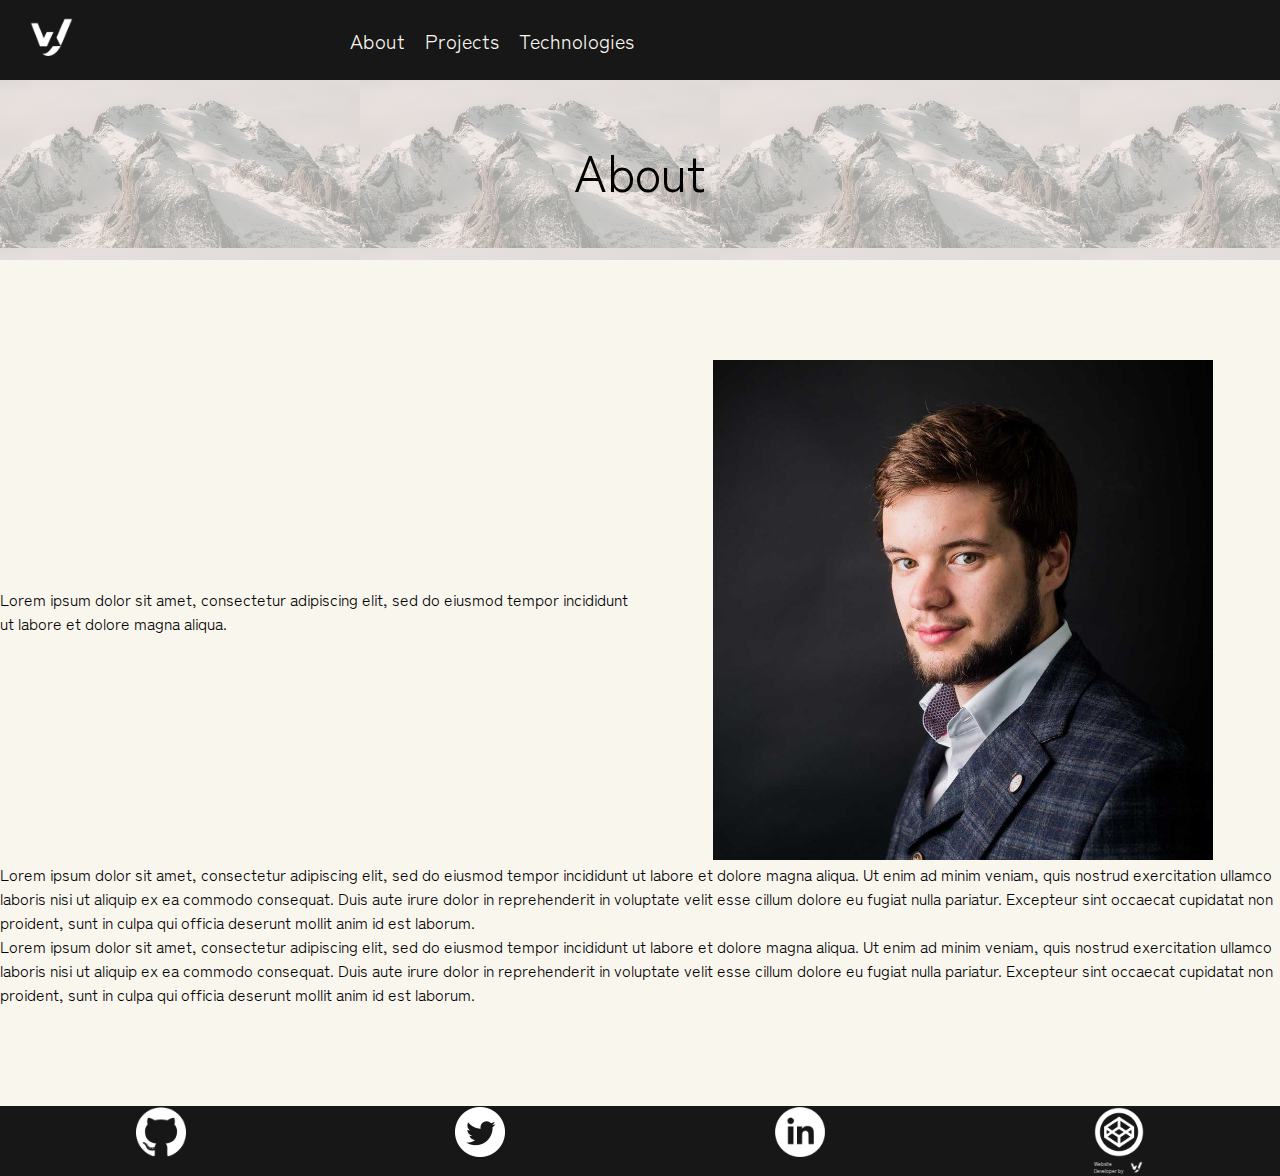
==== about.html @ 42b2b903 "All pages added, blocks being developed for each page" ====
<!DOCTYPE html>
<html lang="en">
<head>
    <meta charset="UTF-8">
    <meta http-equiv="X-UA-Compatible" content="IE=edge">
    <meta name="viewport" content="width=device-width, initial-scale=1.0">
    <link rel="stylesheet" href="style.css">
    <link rel="preconnect" href="https://fonts.googleapis.com">
    <link rel="preconnect" href="https://fonts.gstatic.com" crossorigin>
    <link href="https://fonts.googleapis.com/css2?family=Zen+Kaku+Gothic+Antique:wght@300;400;500;700;900&display=swap" rel="stylesheet">
    <link rel="icon" type="image/x-icon" href="/assets/images/favicon.ico">
    <title>Portfolio Project</title>
</head>

<body>
    <header>
        <div class="container">
            <a href="index.html" class="logo"><img src="./assets/images/Logo.png" alt="Joe Worthington Junior Developer Logo"></a>
            <nav>
                <a href="about.html">About</a>
                <a href="portfolio.html">Projects</a>
                <a href="technologies.html">Technologies</a>
            </nav>
            <button onclick="mobileMenu()" class="hamburger">
                <div class="bar"></div>
            </button>
            <nav class="mobile-nav">
                <a href="about.html">About</a>
                <a href="portfolio.html">Projects</a>
                <a href="technologies.html">Technologies</a>
            </nav>
        </div>
    </header>
    <main>
        <section class="hero-block-variant" style="background:url(./assets/images/hero-images/about-hero.png)">
            <div class="container">
                <h1>About</h1>
            </div>
        </section>
        <section class="about-content-block">
            <div class="container">
                <p>
                    Lorem ipsum dolor sit amet, consectetur adipiscing elit, sed do eiusmod tempor incididunt ut labore et dolore magna aliqua. 
                </p>
            
                <div class="profile-pic">
                    <img src="./assets/images/1534412754009.jpg" alt="">
                </div>
               
                <p>
                    Lorem ipsum dolor sit amet, consectetur adipiscing elit, sed do eiusmod tempor incididunt ut labore et dolore magna aliqua. Ut enim ad minim veniam, quis nostrud exercitation ullamco laboris nisi ut aliquip ex ea commodo consequat. Duis aute irure dolor in reprehenderit in voluptate velit esse cillum dolore eu fugiat nulla pariatur. Excepteur sint occaecat cupidatat non proident, sunt in culpa qui officia deserunt mollit anim id est laborum.
                </p>
                <p>
                    Lorem ipsum dolor sit amet, consectetur adipiscing elit, sed do eiusmod tempor incididunt ut labore et dolore magna aliqua. Ut enim ad minim veniam, quis nostrud exercitation ullamco laboris nisi ut aliquip ex ea commodo consequat. Duis aute irure dolor in reprehenderit in voluptate velit esse cillum dolore eu fugiat nulla pariatur. Excepteur sint occaecat cupidatat non proident, sunt in culpa qui officia deserunt mollit anim id est laborum.
                </p>
            </div>
        </section>
    </main>
    <footer>
        <div class="container">
            <a href="https://github.com/Joseph-Worthington"><img src="./assets/images/social-images/GitHub-Mark-Light-120px-plus.png" alt="Link to GitHub account"></a>
            <a href="https://twitter.com/JoeWorthingto15"><img src="./assets/images/social-images/Twitter social icons - circle - white.png" alt="Link to Twitter account"></a>
            <a href="https://www.linkedin.com/in/joseph-ce-worthington/"><img src="./assets/images/social-images/linkedin-4-512.png" alt="Link to LinkedIn account"></a>
            <a href="https://codepen.io/josephworthington"><img src="./assets/images/social-images/codepen-logo.png" alt="Link to Codepens"></a>
            <div class="developer-signature">
                <span>Website Developer by</span>
                <img src="./assets/images/Logo.png" alt="Joe Worthington Junior Developer Logo">
            </div>
        </div>


    </footer>
    <script src="./assets/javascript/main.js"></script>
    
</body>

</html>
---- style.css ----
* {
  margin: 0;
  padding: 0;
  font-size: 10px;
  box-sizing: border-box;
}

body {
  background: #F9F6EE;
  margin: 0 auto;
}

.container {
  max-width: 1600px;
  display: grid;
  grid-template-columns: repeat(4, 1fr);
  align-items: center;
  justify-items: center;
}
@media (max-width: 768px) {
  .container {
    margin: 24px;
    gap: 26px 0;
  }
}

p, span, h1, h2, h3, h4, h5, h6, a {
  font-family: "Zen Kaku Gothic Antique", sans-serif;
  font-weight: 400;
}

h1 {
  font-size: 5rem;
}

h2 {
  font-size: 2.75rem;
}

h3 {
  font-size: 2rem;
}

p {
  font-size: 1.6rem;
}

img {
  max-width: 100%;
}

header {
  background: #171717;
  height: 8rem;
  display: flex;
  align-items: center;
}
header .container {
  padding: 0 24px;
  width: 100%;
}
header nav {
  list-style-type: none;
  display: flex;
  gap: 2rem;
  padding: 0 3rem;
}
header nav a {
  color: #F9F6EE;
  font-size: 2rem;
  position: relative;
  text-decoration: none;
}
header nav a:after {
  position: absolute;
  display: block;
  content: "";
  width: 0;
  height: 0.2rem;
  background-color: #8FBC8F;
  z-index: 3;
  left: 50%;
  transition: all 0.2s ease-out;
}
header nav a:hover::after {
  width: 100%;
  left: 1px;
}
header .hamburger {
  display: none;
  grid-column: 4;
  justify-self: end;
  right: 2rem;
  width: 35px;
  height: 35px;
  cursor: pointer;
  appearance: none;
  background: none;
  outline: none;
  border: none;
}
header .mobile-nav {
  display: none;
}
header .logo {
  max-width: 55px;
  justify-self: start;
  z-index: 99;
}
@media (max-width: 992px) {
  header nav {
    display: none;
  }
  header .hamburger {
    display: block;
    z-index: 3;
  }
  header .hamburger .bar, header .hamburger:after, header .hamburger:before {
    content: "";
    display: block;
    width: 100%;
    height: 5px;
    background: #F9F6EE;
    margin: 6px 0px;
    transition: 0.4s;
  }
  header .hamburger.is-active:before {
    transform: rotate(-45deg) translate(-0.9rem, 0.6rem);
  }
  header .hamburger.is-active:after {
    transform: rotate(45deg) translate(-0.9rem, -0.6rem);
  }
  header .hamburger.is-active .bar {
    opacity: 0;
  }
  header .mobile-nav {
    margin: 0 auto;
    position: fixed;
    display: flex;
    overflow: hidden;
    width: 100vw;
    height: 100vh;
    justify-content: center;
    flex-direction: column;
    align-items: center;
    background-color: #171717;
    top: 10px;
    right: -200vw;
    transition: 0.6s;
    padding: 0;
  }
  header .mobile-nav a {
    font-size: 5rem;
  }
  header .mobile-nav.is-active {
    right: 0;
  }
}

footer {
  background: #171717;
  width: 100%;
  padding: 1px;
}
footer img {
  max-height: 5rem;
  max-width: 5rem;
  border: 50%;
}
footer .developer-signature {
  width: 50px;
  display: flex;
  grid-column: 4;
}
footer .developer-signature img {
  max-height: 15px;
}
footer .developer-signature span {
  font-size: 0.5rem;
  color: #F9F6EE;
}

.hero-block {
  height: 89vh;
}
.hero-block .profile-picture {
  grid-column: 1/span 4;
}
.hero-block .opening-statement {
  grid-column: 1/span 4;
}

.hero-block-variant {
  height: 20vh;
  display: flex;
  justify-content: center;
  align-items: center;
}
.hero-block-variant h1 {
  grid-column: 1/span 4;
}

.intro-block {
  background-color: #171717;
  padding: 7.5rem 0;
}
.intro-block h2 {
  grid-column: 1/span 4;
  color: #F9F6EE;
}
.intro-block p {
  grid-column: 1/span 4;
  color: #F9F6EE;
  text-align: center;
}
.intro-block img {
  grid-column: 2/span 2;
}

.project-highlight {
  text-align: center;
  height: 100vh;
  overflow: scroll;
}
.project-highlight img {
  background: #D9D9D9;
  min-height: 145px;
  min-width: 145px;
}
.project-highlight .highlight-card-left {
  grid-column: 1/span 4;
  justify-self: start;
}
.project-highlight .highlight-card-right {
  grid-column: 1/span 4;
  justify-self: end;
}

.about-content-block {
  margin: 10rem 0;
}
.about-content-block .container {
  column-gap: 1rem;
}
.about-content-block .profile-pic {
  grid-column: 3/span 2;
}
.about-content-block p:first-of-type {
  grid-column: 1/span 2;
}
.about-content-block p:nth-child(n+3) {
  grid-column: 1/span 4;
}

/*# sourceMappingURL=style.css.map */
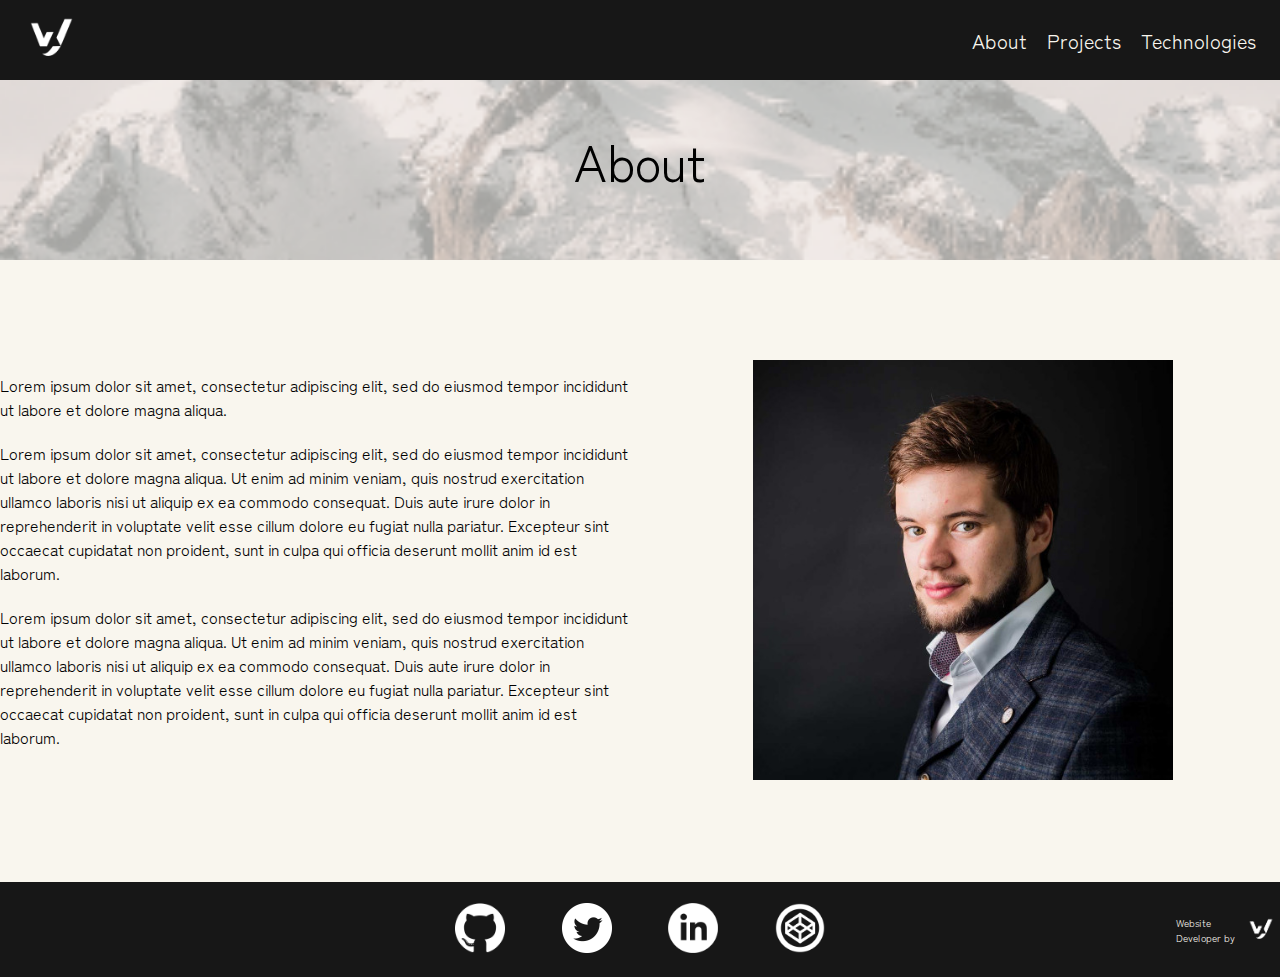
==== commit b1b16040: "Desktop updates" ====
--- a/about.html
+++ b/about.html
@@ -32,36 +32,42 @@
         </div>
     </header>
     <main>
-        <section class="hero-block-variant" style="background:url(./assets/images/hero-images/about-hero.png)">
+        <section class="hero-block-variant" style="background-image:url(./assets/images/hero-images/about-hero.png)">
             <div class="container">
                 <h1>About</h1>
             </div>
         </section>
         <section class="about-content-block">
             <div class="container">
-                <p>
-                    Lorem ipsum dolor sit amet, consectetur adipiscing elit, sed do eiusmod tempor incididunt ut labore et dolore magna aliqua. 
-                </p>
-            
+                <div class="content-wrapper">
+                    <p>
+                        Lorem ipsum dolor sit amet, consectetur adipiscing elit, sed do eiusmod tempor incididunt ut labore et dolore magna aliqua. 
+                    </p>
+                
+                    <div class="profile-pic-mobile">
+                        <img src="./assets/images/1534412754009.jpg" alt="">
+                    </div>
+                
+                    <p>
+                        Lorem ipsum dolor sit amet, consectetur adipiscing elit, sed do eiusmod tempor incididunt ut labore et dolore magna aliqua. Ut enim ad minim veniam, quis nostrud exercitation ullamco laboris nisi ut aliquip ex ea commodo consequat. Duis aute irure dolor in reprehenderit in voluptate velit esse cillum dolore eu fugiat nulla pariatur. Excepteur sint occaecat cupidatat non proident, sunt in culpa qui officia deserunt mollit anim id est laborum.
+                    </p>
+                    <p>
+                        Lorem ipsum dolor sit amet, consectetur adipiscing elit, sed do eiusmod tempor incididunt ut labore et dolore magna aliqua. Ut enim ad minim veniam, quis nostrud exercitation ullamco laboris nisi ut aliquip ex ea commodo consequat. Duis aute irure dolor in reprehenderit in voluptate velit esse cillum dolore eu fugiat nulla pariatur. Excepteur sint occaecat cupidatat non proident, sunt in culpa qui officia deserunt mollit anim id est laborum.
+                    </p>
+                </div>
                 <div class="profile-pic">
                     <img src="./assets/images/1534412754009.jpg" alt="">
                 </div>
                
-                <p>
-                    Lorem ipsum dolor sit amet, consectetur adipiscing elit, sed do eiusmod tempor incididunt ut labore et dolore magna aliqua. Ut enim ad minim veniam, quis nostrud exercitation ullamco laboris nisi ut aliquip ex ea commodo consequat. Duis aute irure dolor in reprehenderit in voluptate velit esse cillum dolore eu fugiat nulla pariatur. Excepteur sint occaecat cupidatat non proident, sunt in culpa qui officia deserunt mollit anim id est laborum.
-                </p>
-                <p>
-                    Lorem ipsum dolor sit amet, consectetur adipiscing elit, sed do eiusmod tempor incididunt ut labore et dolore magna aliqua. Ut enim ad minim veniam, quis nostrud exercitation ullamco laboris nisi ut aliquip ex ea commodo consequat. Duis aute irure dolor in reprehenderit in voluptate velit esse cillum dolore eu fugiat nulla pariatur. Excepteur sint occaecat cupidatat non proident, sunt in culpa qui officia deserunt mollit anim id est laborum.
-                </p>
             </div>
         </section>
     </main>
     <footer>
         <div class="container">
-            <a href="https://github.com/Joseph-Worthington"><img src="./assets/images/social-images/GitHub-Mark-Light-120px-plus.png" alt="Link to GitHub account"></a>
-            <a href="https://twitter.com/JoeWorthingto15"><img src="./assets/images/social-images/Twitter social icons - circle - white.png" alt="Link to Twitter account"></a>
-            <a href="https://www.linkedin.com/in/joseph-ce-worthington/"><img src="./assets/images/social-images/linkedin-4-512.png" alt="Link to LinkedIn account"></a>
-            <a href="https://codepen.io/josephworthington"><img src="./assets/images/social-images/codepen-logo.png" alt="Link to Codepens"></a>
+            <a class="github" href="https://github.com/Joseph-Worthington"><img src="./assets/images/social-images/GitHub-Mark-Light-120px-plus.png" alt="Link to GitHub account"></a>
+            <a class="twitter" href="https://twitter.com/JoeWorthingto15"><img src="./assets/images/social-images/Twitter social icons - circle - white.png" alt="Link to Twitter account"></a>
+            <a class="linkedin" href="https://www.linkedin.com/in/joseph-ce-worthington/"><img src="./assets/images/social-images/linkedin-4-512.png" alt="Link to LinkedIn account"></a>
+            <a class="codepen" href="https://codepen.io/josephworthington"><img src="./assets/images/social-images/codepen-logo.png" alt="Link to Codepens"></a>
             <div class="developer-signature">
                 <span>Website Developer by</span>
                 <img src="./assets/images/Logo.png" alt="Joe Worthington Junior Developer Logo">
--- a/style.css
+++ b/style.css
@@ -11,22 +11,25 @@
 }
 
 .container {
-  max-width: 1600px;
+  max-width: 1400px;
   display: grid;
-  grid-template-columns: repeat(4, 1fr);
+  grid-template-columns: repeat(12, 1fr);
   align-items: center;
   justify-items: center;
-}
-@media (max-width: 768px) {
+  margin: 0 auto;
+}
+@media (max-width: 992px) {
   .container {
     margin: 24px;
     gap: 26px 0;
-  }
-}
-
-p, span, h1, h2, h3, h4, h5, h6, a {
+    grid-template-columns: repeat(4, 1fr);
+  }
+}
+
+p, span, h1, h2, h3, h4, h5, h6, a, li {
   font-family: "Zen Kaku Gothic Antique", sans-serif;
   font-weight: 400;
+  margin-bottom: 2rem;
 }
 
 h1 {
@@ -47,6 +50,10 @@
 
 img {
   max-width: 100%;
+}
+
+ul {
+  list-style: none;
 }
 
 header {
@@ -63,13 +70,14 @@
   list-style-type: none;
   display: flex;
   gap: 2rem;
-  padding: 0 3rem;
+  grid-column: 12;
 }
 header nav a {
   color: #F9F6EE;
   font-size: 2rem;
   position: relative;
   text-decoration: none;
+  margin-top: 2rem;
 }
 header nav a:after {
   position: absolute;
@@ -105,15 +113,19 @@
 header .logo {
   max-width: 55px;
   justify-self: start;
-  z-index: 99;
-}
-@media (max-width: 992px) {
+  z-index: 100;
+  margin-top: 2rem;
+}
+@media (max-width: 992px) {
+  header .logo {
+    margin-top: 0;
+  }
   header nav {
     display: none;
   }
   header .hamburger {
     display: block;
-    z-index: 3;
+    z-index: 100;
   }
   header .hamburger .bar, header .hamburger:after, header .hamburger:before {
     content: "";
@@ -148,6 +160,7 @@
     right: -200vw;
     transition: 0.6s;
     padding: 0;
+    z-index: 99;
   }
   header .mobile-nav a {
     font-size: 5rem;
@@ -166,74 +179,154 @@
   max-height: 5rem;
   max-width: 5rem;
   border: 50%;
+  margin-top: 2rem;
+}
+footer .github {
+  grid-column: 5;
 }
 footer .developer-signature {
-  width: 50px;
+  width: 100px;
   display: flex;
-  grid-column: 4;
+  align-items: center;
+  grid-column: 12;
+  gird-column: span-2;
 }
 footer .developer-signature img {
-  max-height: 15px;
+  max-height: 30px;
+  margin-top: 0;
 }
 footer .developer-signature span {
-  font-size: 0.5rem;
+  font-size: 1rem;
   color: #F9F6EE;
+  margin-bottom: 0;
+}
+@media (max-width: 992px) {
+  footer img {
+    max-height: 5rem;
+    max-width: 5rem;
+    border: 50%;
+    margin-top: 0;
+  }
+  footer .developer-signature {
+    width: 50px;
+    grid-column: 4;
+  }
+  footer .developer-signature img {
+    max-height: 15px;
+  }
+  footer .developer-signature span {
+    font-size: 0.5rem;
+    margin-bottom: 2rem;
+  }
 }
 
 .hero-block {
-  height: 89vh;
+  height: 50vh;
+  height: 100%;
+  padding: 6.5rem 0;
 }
 .hero-block .profile-picture {
   grid-column: 1/span 4;
 }
 .hero-block .opening-statement {
-  grid-column: 1/span 4;
+  grid-column: 9/span 4;
+  justify-self: end;
+}
+.hero-block .opening-statement h2 {
+  text-align: right;
+}
+@media (max-width: 992px) {
+  .hero-block {
+    padding: 0;
+    height: 89vh;
+  }
+  .hero-block .opening-statement {
+    grid-column: 1/span 4;
+  }
+  .hero-block .opening-statement h2 {
+    text-align: left;
+  }
 }
 
 .hero-block-variant {
   height: 20vh;
-  display: flex;
-  justify-content: center;
-  align-items: center;
+  background-size: cover;
+  background-repeat: no-repeat;
+  background-position: center;
+}
+.hero-block-variant .container {
+  height: 100%;
 }
 .hero-block-variant h1 {
-  grid-column: 1/span 4;
+  grid-column: 6/span 2;
+}
+@media (max-width: 992px) {
+  .hero-block-variant h1 {
+    grid-column: 1/span 4;
+  }
 }
 
 .intro-block {
   background-color: #171717;
   padding: 7.5rem 0;
+  color: #F9F6EE;
 }
 .intro-block h2 {
-  grid-column: 1/span 4;
-  color: #F9F6EE;
+  grid-column: 6/span 2;
 }
 .intro-block p {
-  grid-column: 1/span 4;
-  color: #F9F6EE;
+  grid-column: 4/span 6;
   text-align: center;
 }
 .intro-block img {
-  grid-column: 2/span 2;
+  grid-column: 6/span 2;
+}
+@media (max-width: 992px) {
+  .intro-block h2 {
+    grid-column: 1/span 4;
+  }
+  .intro-block p {
+    grid-column: 1/span 4;
+    text-align: center;
+  }
+  .intro-block img {
+    grid-column: 2/span 2;
+  }
 }
 
 .project-highlight {
   text-align: center;
   height: 100vh;
-  overflow: scroll;
+  padding: 10vh;
 }
 .project-highlight img {
   background: #D9D9D9;
-  min-height: 145px;
-  min-width: 145px;
+  min-height: 100%;
+  min-width: 100%;
 }
 .project-highlight .highlight-card-left {
-  grid-column: 1/span 4;
-  justify-self: start;
+  grid-column: span 3;
 }
 .project-highlight .highlight-card-right {
-  grid-column: 1/span 4;
-  justify-self: end;
+  grid-column: span 3;
+}
+@media (max-width: 992px) {
+  .project-highlight {
+    padding: 0;
+    overflow: scroll;
+  }
+  .project-highlight img {
+    min-height: 145px;
+    min-width: 145px;
+  }
+  .project-highlight .highlight-card-left {
+    grid-column: 1/span 4;
+    justify-self: start;
+  }
+  .project-highlight .highlight-card-right {
+    grid-column: 1/span 4;
+    justify-self: end;
+  }
 }
 
 .about-content-block {
@@ -241,15 +334,138 @@
 }
 .about-content-block .container {
   column-gap: 1rem;
+  grid-auto-flow: row dense;
 }
 .about-content-block .profile-pic {
-  grid-column: 3/span 2;
-}
-.about-content-block p:first-of-type {
-  grid-column: 1/span 2;
-}
-.about-content-block p:nth-child(n+3) {
-  grid-column: 1/span 4;
+  grid-column: 8/span 4;
+}
+.about-content-block .content-wrapper {
+  grid-column: 1/span 6;
+}
+.about-content-block .profile-pic-mobile {
+  display: none;
+}
+@media (max-width: 992px) {
+  .about-content-block .profile-pic-mobile {
+    grid-column: 3/span 2;
+    display: block;
+  }
+  .about-content-block p:first-of-type {
+    grid-column: 1/span 2;
+  }
+  .about-content-block p:nth-child(n+3) {
+    grid-column: 1/span 4;
+  }
+}
+
+@media (max-width: 576px) {
+  .projects .project-card {
+    grid-column: 1/span 4;
+    justify-self: start;
+    position: relative;
+  }
+  .projects .project-card .info-card {
+    background: #171717;
+    color: #F9F6EE;
+  }
+  .projects .project-card .info-card-img {
+    position: absolute;
+    height: 40vw;
+    width: 40vw;
+    background-color: #8FBC8F;
+    left: 45vw;
+    top: 50%;
+    transform: translate(0, -50%);
+  }
+  .projects .project-card-reverse {
+    grid-column: 1/span 4;
+    justify-self: end;
+    position: relative;
+  }
+  .projects .project-card-reverse .info-card {
+    background: #F9F6EE;
+    color: #171717;
+  }
+  .projects .project-card-reverse .info-card-img {
+    position: absolute;
+    height: 40vw;
+    width: 40vw;
+    background-color: #8FBC8F;
+    right: 45vw;
+    top: 50%;
+    transform: translate(0, -50%);
+  }
+  .projects .info-card {
+    max-width: 65vw;
+    padding: 0 2rem;
+    opacity: 0.8;
+    position: relative;
+  }
+  .projects .info-card h2 {
+    padding: 2rem 0;
+  }
+  .projects .info-card ul {
+    padding: 2rem 0;
+    display: flex;
+    gap: 2rem;
+  }
+}
+
+.technology-wrapper {
+  position: relative;
+  display: flex;
+  flex-direction: column;
+  align-items: center;
+  justify-content: center;
+  gap: 10px;
+  margin: 4rem;
+  background-color: #F9F6EE;
+  color: #171717;
+  max-width: 400px;
+}
+.technology-wrapper:hover h2:after {
+  width: 100%;
+  left: 0;
+}
+.technology-wrapper * {
+  color: inherit;
+}
+.technology-wrapper h2 {
+  position: relative;
+}
+.technology-wrapper h2:after {
+  position: absolute;
+  display: block;
+  content: "";
+  width: 0;
+  height: 0.2rem;
+  background-color: #8FBC8F;
+  z-index: 3;
+  left: 50%;
+  transition: all 0.5s ease-out;
+}
+.technology-wrapper .info-card {
+  position: absolute;
+  height: 100%;
+  background: #171717;
+  opacity: 0.8;
+  color: #F9F6EE;
+  width: 20vw;
+  padding: 2vw;
+  text-align: center;
+  opacity: 0;
+  z-index: -2;
+}
+.technology-wrapper .info-card.is-active {
+  opacity: 1;
+  z-index: 2;
+}
+.technology-wrapper .info-card h2 {
+  display: inline;
+  text-align: center;
+}
+.technology-wrapper .info-card p {
+  padding-top: 1vh;
 }
 
 /*# sourceMappingURL=style.css.map */
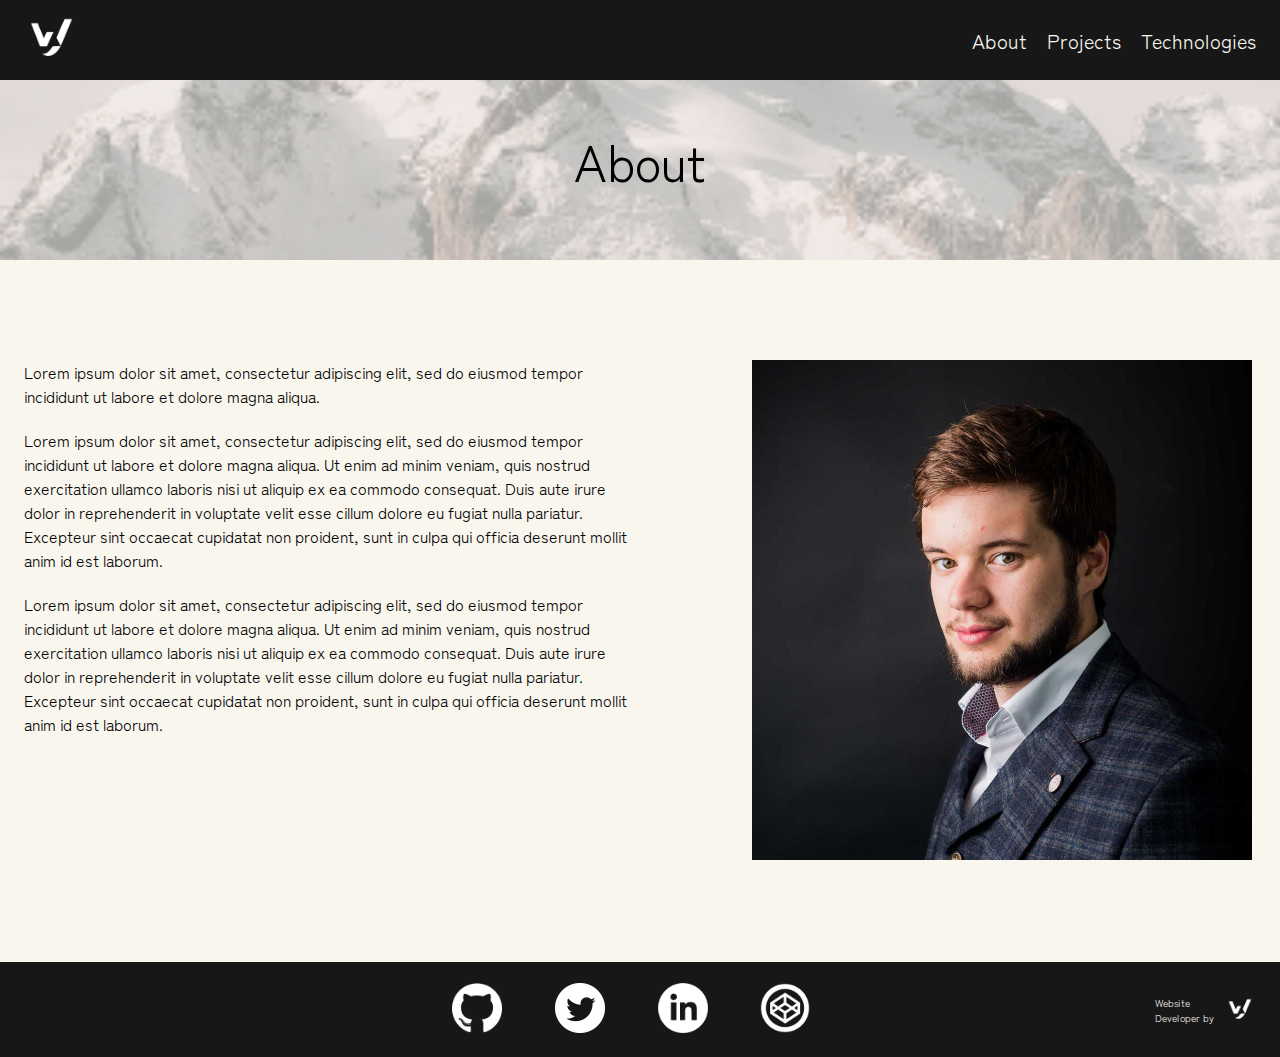
==== commit d113434f: "Update" ====
--- a/about.html
+++ b/about.html
@@ -76,7 +76,7 @@
 
 
     </footer>
-    <script src="./assets/javascript/main.js"></script>
+    <script type="module" src="./assets/javascript/main.js"></script>
     
 </body>
 
--- a/style.css
+++ b/style.css
@@ -17,13 +17,19 @@
   align-items: center;
   justify-items: center;
   margin: 0 auto;
+  padding: 0 24px;
+  gap: 2rem;
 }
 @media (max-width: 992px) {
   .container {
-    margin: 24px;
     gap: 26px 0;
     grid-template-columns: repeat(4, 1fr);
   }
+}
+
+a {
+  font-style: none;
+  text-decoration: none;
 }
 
 p, span, h1, h2, h3, h4, h5, h6, a, li {
@@ -63,7 +69,6 @@
   align-items: center;
 }
 header .container {
-  padding: 0 24px;
   width: 100%;
 }
 header nav {
@@ -337,10 +342,11 @@
   grid-auto-flow: row dense;
 }
 .about-content-block .profile-pic {
-  grid-column: 8/span 4;
+  grid-column: 8/span 5;
 }
 .about-content-block .content-wrapper {
   grid-column: 1/span 6;
+  align-self: start;
 }
 .about-content-block .profile-pic-mobile {
   display: none;
@@ -358,6 +364,43 @@
   }
 }
 
+.projects {
+  padding: 5vh 0;
+}
+.projects li {
+  text-transform: uppercase;
+}
+.projects a:hover {
+  scale: 1.2;
+}
+.projects .technology-used ul {
+  display: flex;
+  gap: 2rem;
+}
+.projects .project-card {
+  grid-column: span 4;
+}
+.projects .project-card .info-card {
+  background: #171717;
+  color: #F9F6EE;
+  padding: 2rem;
+  box-shadow: 1px 2px 2px #666;
+}
+.projects .project-card .info-card-img {
+  height: 200px;
+}
+.projects .project-card-reverse {
+  grid-column: span 4;
+}
+.projects .project-card-reverse .info-card {
+  background: #F9F6EE;
+  color: #171717;
+  padding: 2rem;
+  box-shadow: 0px 2px 2px 2px rgba(23, 23, 23, 0.5);
+}
+.projects .project-card-reverse .info-card-img {
+  height: 200px;
+}
 @media (max-width: 576px) {
   .projects .project-card {
     grid-column: 1/span 4;
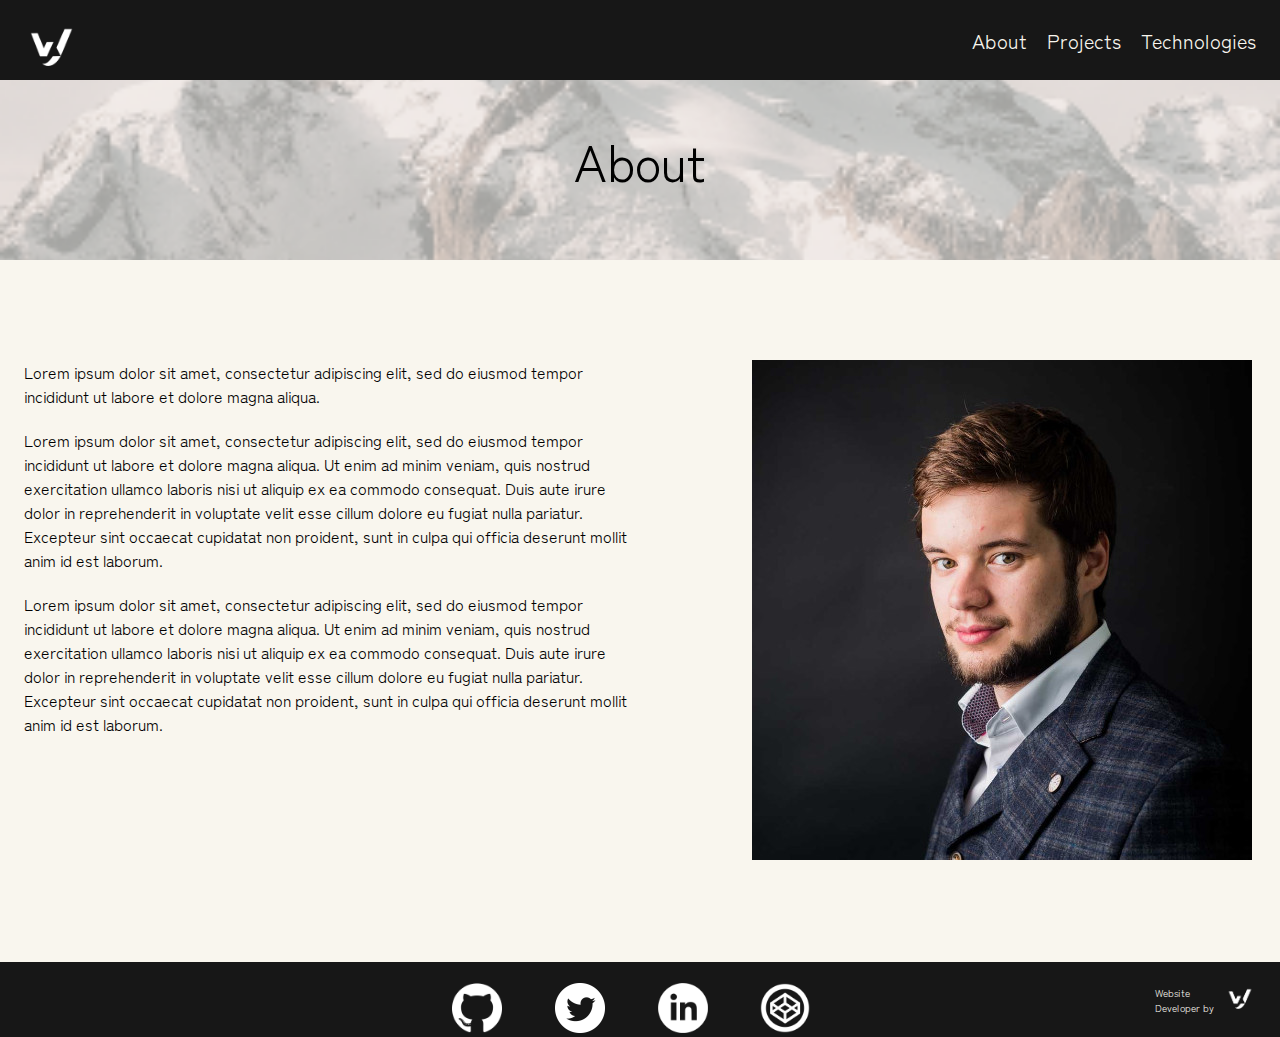
==== commit 680f3608: "Portfolio pages and style changes across site" ====
--- a/about.html
+++ b/about.html
@@ -21,7 +21,7 @@
                 <a href="portfolio.html">Projects</a>
                 <a href="technologies.html">Technologies</a>
             </nav>
-            <button onclick="mobileMenu()" class="hamburger">
+            <button class="hamburger">
                 <div class="bar"></div>
             </button>
             <nav class="mobile-nav">
--- a/style.css
+++ b/style.css
@@ -60,6 +60,38 @@
 
 ul {
   list-style: none;
+}
+
+.highlight-card-left {
+  box-shadow: 0px 2px 2px 2px rgba(23, 23, 23, 0.5);
+}
+
+.highlight-card-right {
+  box-shadow: 0px 2px 2px 2px rgba(23, 23, 23, 0.5);
+}
+
+.info-card {
+  background: #F9F6EE;
+  color: #171717;
+  padding: 2rem;
+}
+
+.info-card-img {
+  background-color: #F9F6EE;
+}
+
+.highlight-card-left .info-card {
+  background: #171717;
+  color: #F9F6EE;
+}
+
+.highlight-card-left .info-card-img {
+  background-color: #171717;
+}
+
+.technology-used ul {
+  display: flex;
+  gap: 2rem;
 }
 
 header {
@@ -119,6 +151,7 @@
   max-width: 55px;
   justify-self: start;
   z-index: 100;
+  margin: 0;
   margin-top: 2rem;
 }
 @media (max-width: 992px) {
@@ -180,6 +213,9 @@
   width: 100%;
   padding: 1px;
 }
+footer a {
+  margin: 0;
+}
 footer img {
   max-height: 5rem;
   max-width: 5rem;
@@ -210,7 +246,9 @@
     max-height: 5rem;
     max-width: 5rem;
     border: 50%;
-    margin-top: 0;
+  }
+  footer .github {
+    grid-column: 1;
   }
   footer .developer-signature {
     width: 50px;
@@ -304,21 +342,27 @@
   height: 100vh;
   padding: 10vh;
 }
+.project-highlight li {
+  text-transform: uppercase;
+}
 .project-highlight img {
   background: #D9D9D9;
   min-height: 100%;
   min-width: 100%;
 }
 .project-highlight .highlight-card-left {
-  grid-column: span 3;
+  grid-column: span 4;
+  max-width: 300px;
 }
 .project-highlight .highlight-card-right {
-  grid-column: span 3;
+  grid-column: span 4;
+  max-width: 300px;
 }
 @media (max-width: 992px) {
   .project-highlight {
-    padding: 0;
+    padding: 2vh 0;
     overflow: scroll;
+    margin: 10vh 0;
   }
   .project-highlight img {
     min-height: 145px;
@@ -373,12 +417,15 @@
 .projects a:hover {
   scale: 1.2;
 }
-.projects .technology-used ul {
-  display: flex;
-  gap: 2rem;
+.projects .info-card-img {
+  background-size: cover;
+  background-position: center;
+  background-repeat: no-repeat;
+  padding: 30%;
 }
 .projects .project-card {
   grid-column: span 4;
+  min-width: 100%;
 }
 .projects .project-card .info-card {
   background: #171717;
@@ -386,20 +433,15 @@
   padding: 2rem;
   box-shadow: 1px 2px 2px #666;
 }
-.projects .project-card .info-card-img {
-  height: 200px;
-}
 .projects .project-card-reverse {
   grid-column: span 4;
+  min-width: 100%;
 }
 .projects .project-card-reverse .info-card {
   background: #F9F6EE;
   color: #171717;
   padding: 2rem;
   box-shadow: 0px 2px 2px 2px rgba(23, 23, 23, 0.5);
-}
-.projects .project-card-reverse .info-card-img {
-  height: 200px;
 }
 @media (max-width: 576px) {
   .projects .project-card {
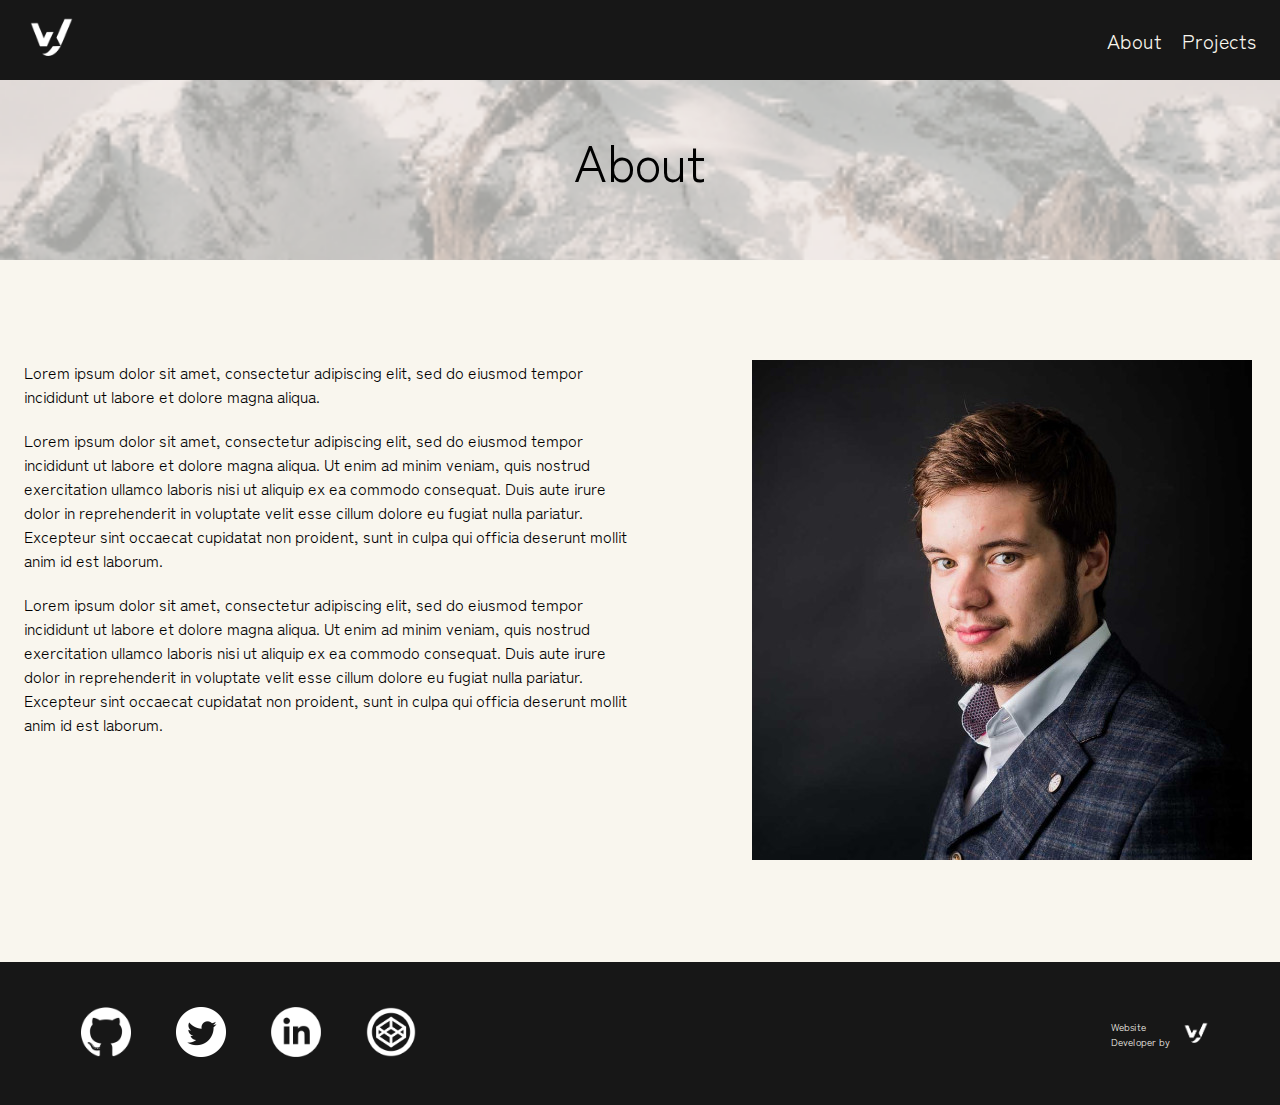
==== commit 6379a6b1: "Finished programming, design and content left to tweak for first version" ====
--- a/about.html
+++ b/about.html
@@ -19,7 +19,6 @@
             <nav>
                 <a href="about.html">About</a>
                 <a href="portfolio.html">Projects</a>
-                <a href="technologies.html">Technologies</a>
             </nav>
             <button class="hamburger">
                 <div class="bar"></div>
@@ -27,7 +26,6 @@
             <nav class="mobile-nav">
                 <a href="about.html">About</a>
                 <a href="portfolio.html">Projects</a>
-                <a href="technologies.html">Technologies</a>
             </nav>
         </div>
     </header>
--- a/style.css
+++ b/style.css
@@ -152,7 +152,6 @@
   justify-self: start;
   z-index: 100;
   margin: 0;
-  margin-top: 2rem;
 }
 @media (max-width: 992px) {
   header .logo {
@@ -211,7 +210,7 @@
 footer {
   background: #171717;
   width: 100%;
-  padding: 1px;
+  padding: 5vh;
 }
 footer a {
   margin: 0;
@@ -220,10 +219,6 @@
   max-height: 5rem;
   max-width: 5rem;
   border: 50%;
-  margin-top: 2rem;
-}
-footer .github {
-  grid-column: 5;
 }
 footer .developer-signature {
   width: 100px;
@@ -247,9 +242,6 @@
     max-width: 5rem;
     border: 50%;
   }
-  footer .github {
-    grid-column: 1;
-  }
   footer .developer-signature {
     width: 50px;
     grid-column: 4;
@@ -424,133 +416,33 @@
   padding: 30%;
 }
 .projects .project-card {
+  background: #171717;
+  color: #F9F6EE;
+  padding: 2rem;
+  box-shadow: 1px 2px 2px #666;
   grid-column: span 4;
   min-width: 100%;
 }
 .projects .project-card .info-card {
   background: #171717;
   color: #F9F6EE;
-  padding: 2rem;
-  box-shadow: 1px 2px 2px #666;
-}
-.projects .project-card-reverse {
-  grid-column: span 4;
-  min-width: 100%;
-}
-.projects .project-card-reverse .info-card {
+}
+.projects .reverse {
   background: #F9F6EE;
   color: #171717;
   padding: 2rem;
   box-shadow: 0px 2px 2px 2px rgba(23, 23, 23, 0.5);
+  grid-column: span 4;
+  min-width: 100%;
+}
+.projects .reverse .info-card {
+  background: #F9F6EE;
+  color: #171717;
 }
 @media (max-width: 576px) {
   .projects .project-card {
     grid-column: 1/span 4;
-    justify-self: start;
-    position: relative;
-  }
-  .projects .project-card .info-card {
-    background: #171717;
-    color: #F9F6EE;
-  }
-  .projects .project-card .info-card-img {
-    position: absolute;
-    height: 40vw;
-    width: 40vw;
-    background-color: #8FBC8F;
-    left: 45vw;
-    top: 50%;
-    transform: translate(0, -50%);
-  }
-  .projects .project-card-reverse {
-    grid-column: 1/span 4;
-    justify-self: end;
-    position: relative;
-  }
-  .projects .project-card-reverse .info-card {
-    background: #F9F6EE;
-    color: #171717;
-  }
-  .projects .project-card-reverse .info-card-img {
-    position: absolute;
-    height: 40vw;
-    width: 40vw;
-    background-color: #8FBC8F;
-    right: 45vw;
-    top: 50%;
-    transform: translate(0, -50%);
-  }
-  .projects .info-card {
-    max-width: 65vw;
-    padding: 0 2rem;
-    opacity: 0.8;
-    position: relative;
-  }
-  .projects .info-card h2 {
-    padding: 2rem 0;
-  }
-  .projects .info-card ul {
-    padding: 2rem 0;
-    display: flex;
-    gap: 2rem;
-  }
-}
-
-.technology-wrapper {
-  position: relative;
-  display: flex;
-  flex-direction: column;
-  align-items: center;
-  justify-content: center;
-  gap: 10px;
-  margin: 4rem;
-  background-color: #F9F6EE;
-  color: #171717;
-  max-width: 400px;
-}
-.technology-wrapper:hover h2:after {
-  width: 100%;
-  left: 0;
-}
-.technology-wrapper * {
-  color: inherit;
-}
-.technology-wrapper h2 {
-  position: relative;
-}
-.technology-wrapper h2:after {
-  position: absolute;
-  display: block;
-  content: "";
-  width: 0;
-  height: 0.2rem;
-  background-color: #8FBC8F;
-  z-index: 3;
-  left: 50%;
-  transition: all 0.5s ease-out;
-}
-.technology-wrapper .info-card {
-  position: absolute;
-  height: 100%;
-  background: #171717;
-  opacity: 0.8;
-  color: #F9F6EE;
-  width: 20vw;
-  padding: 2vw;
-  text-align: center;
-  opacity: 0;
-  z-index: -2;
-}
-.technology-wrapper .info-card.is-active {
-  opacity: 1;
-  z-index: 2;
-}
-.technology-wrapper .info-card h2 {
-  display: inline;
-  text-align: center;
-}
-.technology-wrapper .info-card p {
-  padding-top: 1vh;
+  }
 }
 
 /*# sourceMappingURL=style.css.map */
